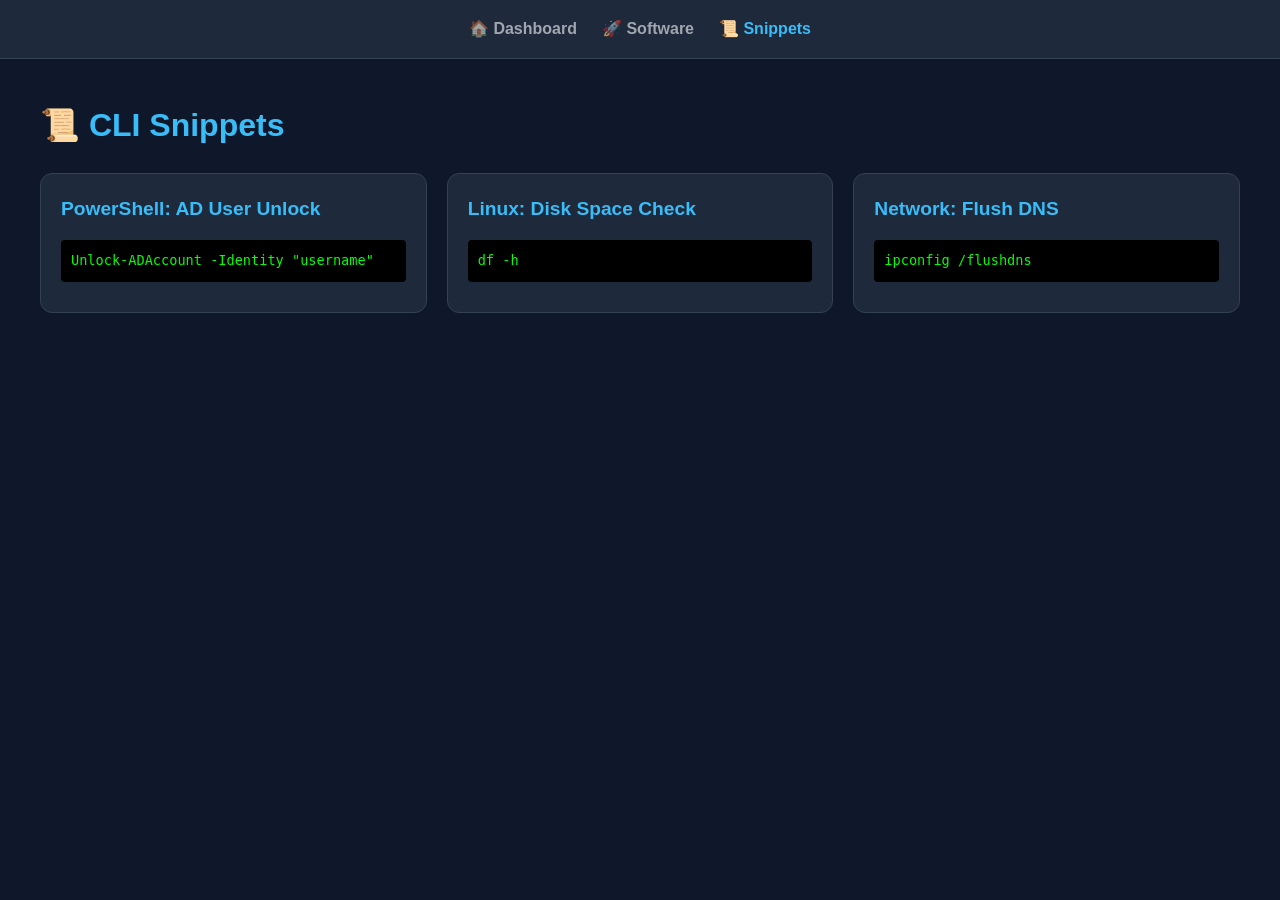
==== snippets.html @ 59f71ee3 "Baseline Websitestruktur" ====
<!DOCTYPE html>
<html lang="de">
<head>
    <meta charset="UTF-8">
    <title>Snippets | codebrib.dev</title>
    <link rel="stylesheet" href="assets/css/style.css">
</head>
<body>
    <div class="container">
        <h1>📜 CLI Snippets</h1>
        <div class="grid">
            <div class="card">
                <h2>PowerShell: AD User Unlock</h2>
                <code onclick="copyToClipboard('Unlock-ADAccount -Identity ')">Unlock-ADAccount -Identity "username"</code>
            </div>
            <div class="card">
                <h2>Linux: Disk Space Check</h2>
                <code onclick="copyToClipboard('df -h')">df -h</code>
            </div>
            <div class="card">
                <h2>Network: Flush DNS</h2>
                <code onclick="copyToClipboard('ipconfig /flushdns')">ipconfig /flushdns</code>
            </div>
        </div>
    </div>
    <script src="assets/js/navigation.js"></script>
    <script src="assets/js/tools.js"></script>
</body>
</html>
---- assets/css/style.css ----
:root {
    --bg: #0f172a;
    --card: #1e293b;
    --accent: #38bdf8;
    --text: #f8fafc;
    --subtext: #94a3b8;
    --win: #0078d4;
    --lin: #f15a24;
    --success: #10b981;
}

body {
    font-family: 'Segoe UI', Roboto, Helvetica, Arial, sans-serif;
    background: var(--bg);
    color: var(--text);
    margin: 0;
    padding: 0;
    line-height: 1.6;
}

.container {
    max-width: 1200px;
    margin: 0 auto;
    padding: 20px;
}

/* Navigation */
nav {
    display: flex;
    justify-content: center;
    gap: 25px;
    background: #1e293b;
    padding: 1rem;
    position: sticky;
    top: 0;
    z-index: 100;
    border-bottom: 1px solid #334155;
}

nav a {
    color: var(--text);
    text-decoration: none;
    font-weight: 600;
    opacity: 0.6;
    transition: 0.3s;
}

nav a:hover, nav a.active {
    opacity: 1;
    color: var(--accent);
}

/* Grid & Cards */
.grid {
    display: grid;
    grid-template-columns: repeat(auto-fit, minmax(300px, 1fr));
    gap: 20px;
    margin-top: 20px;
}

.card {
    background: var(--card);
    padding: 20px;
    border-radius: 12px;
    border: 1px solid #334155;
    transition: transform 0.2s;
}

.card:hover { transform: translateY(-3px); }

h1, h2 { color: var(--accent); }
h2 { font-size: 1.2rem; margin-top: 0; display: flex; align-items: center; gap: 10px; }

/* Buttons & Links */
.btn-list a {
    display: block;
    background: #334155;
    color: white;
    padding: 10px;
    margin: 8px 0;
    border-radius: 6px;
    text-decoration: none;
    font-size: 0.9rem;
}

.btn-list a:hover { background: var(--accent); color: var(--bg); font-weight: bold; }

code {
    background: #000;
    color: #0f0;
    padding: 10px;
    display: block;
    border-radius: 4px;
    font-family: 'Cascadia Code', monospace;
    font-size: 0.85rem;
    margin: 10px 0;
    cursor: pointer;
}

textarea {
    width: 100%;
    height: 150px;
    background: #0f172a;
    color: var(--accent);
    border: 1px solid #334155;
    padding: 10px;
    border-radius: 6px;
    font-family: monospace;
}

/* Tags für Betriebssysteme */
.tag {
    font-size: 0.65rem;
    padding: 2px 6px;
    border-radius: 4px;
    margin-left: 8px;
    vertical-align: middle;
    text-transform: uppercase;
    font-weight: bold;
}
.tag.win { background: var(--win); color: white; }
.tag.all { background: var(--success); color: white; }
.tag.lin { background: var(--lin); color: white; }

/* Input Styling für das Dashboard */
input[type="text"], input[type="number"] {
    outline: none;
}
input[type="text"]:focus, input[type="number"]:focus {
    border-color: var(--accent) !important;
}
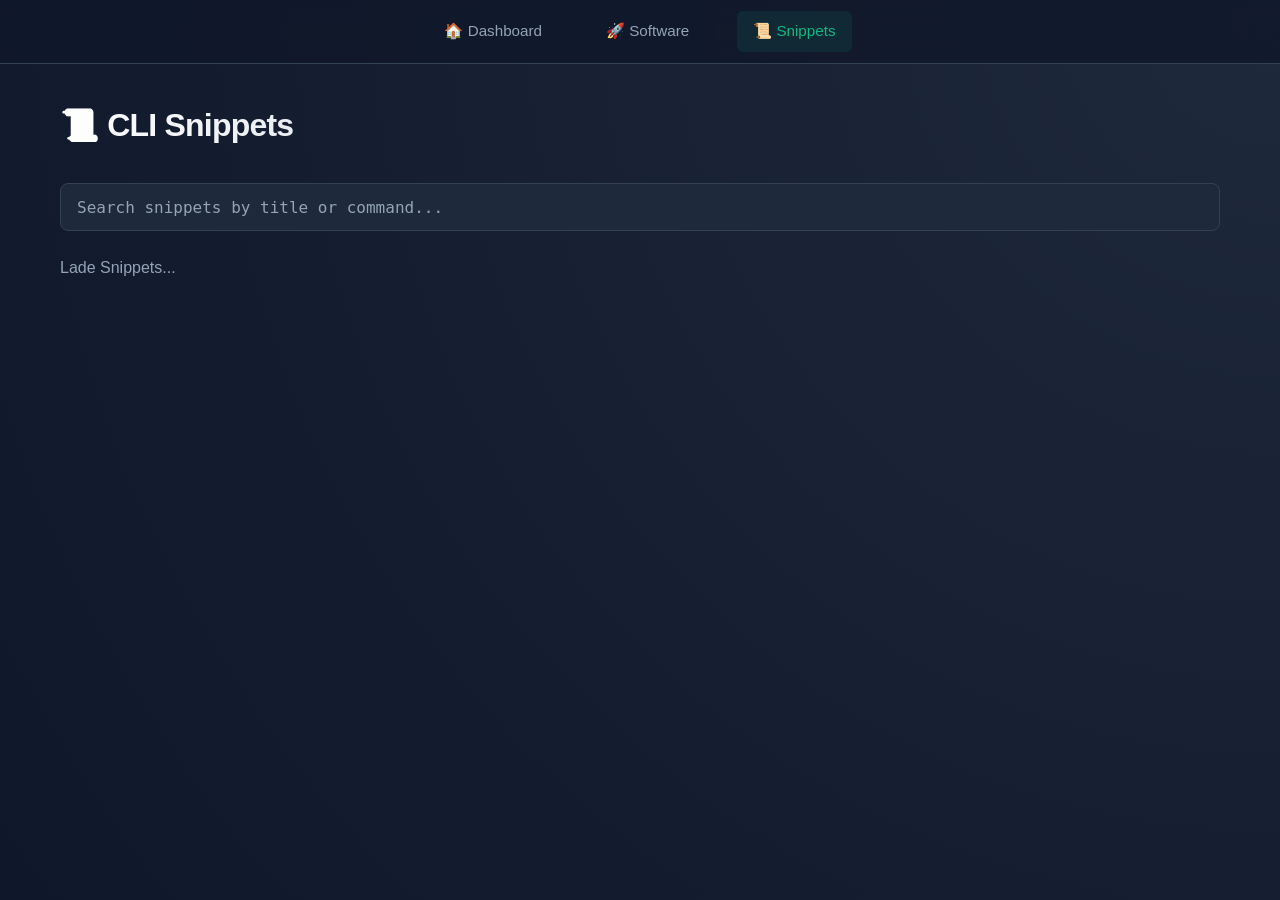
==== commit 8b6bfb08: "snippet search function" ====
--- a/snippets.html
+++ b/snippets.html
@@ -8,22 +8,15 @@
 <body>
     <div class="container">
         <h1>📜 CLI Snippets</h1>
-        <div class="grid">
-            <div class="card">
-                <h2>PowerShell: AD User Unlock</h2>
-                <code onclick="copyToClipboard('Unlock-ADAccount -Identity ')">Unlock-ADAccount -Identity "username"</code>
-            </div>
-            <div class="card">
-                <h2>Linux: Disk Space Check</h2>
-                <code onclick="copyToClipboard('df -h')">df -h</code>
-            </div>
-            <div class="card">
-                <h2>Network: Flush DNS</h2>
-                <code onclick="copyToClipboard('ipconfig /flushdns')">ipconfig /flushdns</code>
-            </div>
+        <input type="text" id="snippet-search" placeholder="Search snippets by title or command..." class="search-input">
+        <div id="snippets-grid" class="grid">
+            <p style="color: var(--subtext);">Lade Snippets...</p>
         </div>
     </div>
     <script src="assets/js/navigation.js"></script>
     <script src="assets/js/tools.js"></script>
+    <script>
+        document.addEventListener('DOMContentLoaded', () => loadLinks('snippets'));
+    </script>
 </body>
 </html>
--- a/assets/css/style.css
+++ b/assets/css/style.css
@@ -1,21 +1,31 @@
 :root {
     --bg: #0f172a;
-    --card: #1e293b;
-    --accent: #38bdf8;
+    --card-bg: #1e293b;
+    --card-border: #334155;
     --text: #f8fafc;
     --subtext: #94a3b8;
-    --win: #0078d4;
-    --lin: #f15a24;
-    --success: #10b981;
+    --accent: #10b981;
+    --accent-hover: #34d399;
+    --success: #22c55e;
+    --danger: #ef4444;
+    --nav-bg: rgba(15, 23, 42, 0.8);
+    --font-main: 'Inter', -apple-system, BlinkMacSystemFont, "Segoe UI", Roboto, sans-serif;
+}
+
+* {
+    box-sizing: border-box;
+    margin: 0;
+    padding: 0;
 }
 
 body {
-    font-family: 'Segoe UI', Roboto, Helvetica, Arial, sans-serif;
-    background: var(--bg);
+    background-color: var(--bg);
     color: var(--text);
-    margin: 0;
-    padding: 0;
+    font-family: var(--font-main);
     line-height: 1.6;
+    padding-top: 80px; /* Space for fixed nav */
+    background-image: radial-gradient(circle at top right, #1e293b, transparent);
+    min-height: 100vh;
 }
 
 .container {
@@ -24,108 +34,160 @@
     padding: 20px;
 }
 
+h1 {
+    font-size: 2rem;
+    font-weight: 800;
+    margin-bottom: 2rem;
+    background: linear-gradient(to right, #fff, var(--subtext));
+    -webkit-background-clip: text;
+    -webkit-text-fill-color: transparent;
+    letter-spacing: -0.025em;
+}
+
 /* Navigation */
 nav {
+    position: fixed;
+    top: 0;
+    left: 0;
+    right: 0;
+    height: 64px;
+    background: var(--nav-bg);
+    backdrop-filter: blur(12px);
+    border-bottom: 1px solid var(--card-border);
     display: flex;
+    align-items: center;
     justify-content: center;
-    gap: 25px;
-    background: #1e293b;
-    padding: 1rem;
-    position: sticky;
-    top: 0;
-    z-index: 100;
-    border-bottom: 1px solid #334155;
+    gap: 2rem;
+    z-index: 1000;
 }
 
 nav a {
-    color: var(--text);
+    color: var(--subtext);
     text-decoration: none;
-    font-weight: 600;
-    opacity: 0.6;
-    transition: 0.3s;
+    font-weight: 500;
+    font-size: 0.95rem;
+    transition: all 0.2s;
+    padding: 0.5rem 1rem;
+    border-radius: 6px;
 }
 
-nav a:hover, nav a.active {
-    opacity: 1;
+nav a:hover {
+    color: var(--text);
+    background: rgba(255, 255, 255, 0.05);
+}
+
+nav a.active {
     color: var(--accent);
+    background: rgba(16, 185, 129, 0.1);
 }
 
 /* Grid & Cards */
 .grid {
     display: grid;
-    grid-template-columns: repeat(auto-fit, minmax(300px, 1fr));
-    gap: 20px;
-    margin-top: 20px;
+    grid-template-columns: repeat(auto-fill, minmax(320px, 1fr));
+    gap: 1.5rem;
 }
 
 .card {
-    background: var(--card);
-    padding: 20px;
+    background: var(--card-bg);
+    border: 1px solid var(--card-border);
     border-radius: 12px;
-    border: 1px solid #334155;
-    transition: transform 0.2s;
+    padding: 1.5rem;
+    transition: transform 0.2s, border-color 0.2s, box-shadow 0.2s;
 }
 
-.card:hover { transform: translateY(-3px); }
+.card:hover {
+    transform: translateY(-4px);
+    border-color: var(--accent);
+    box-shadow: 0 10px 25px -5px rgba(0, 0, 0, 0.3);
+}
 
-h1, h2 { color: var(--accent); }
-h2 { font-size: 1.2rem; margin-top: 0; display: flex; align-items: center; gap: 10px; }
+.card h2 {
+    font-size: 1.1rem;
+    margin-bottom: 1.25rem;
+    display: flex;
+    align-items: center;
+    gap: 0.5rem;
+    color: var(--text);
+}
 
-/* Buttons & Links */
-.btn-list a {
-    display: block;
-    background: #334155;
+/* Form Elements */
+button {
+    font-family: inherit;
+    font-weight: 600;
+    border-radius: 6px;
+    cursor: pointer;
+    transition: filter 0.2s;
+}
+
+button:active {
+    transform: scale(0.98);
+}
+
+input, textarea {
+    width: 100%;
+    background: #0f172a;
+    border: 1px solid var(--card-border);
     color: white;
-    padding: 10px;
-    margin: 8px 0;
+    padding: 0.75rem;
     border-radius: 6px;
-    text-decoration: none;
+    font-family: 'JetBrains Mono', 'Fira Code', monospace;
     font-size: 0.9rem;
 }
 
-.btn-list a:hover { background: var(--accent); color: var(--bg); font-weight: bold; }
-
-code {
-    background: #000;
-    color: #0f0;
-    padding: 10px;
-    display: block;
-    border-radius: 4px;
-    font-family: 'Cascadia Code', monospace;
-    font-size: 0.85rem;
-    margin: 10px 0;
-    cursor: pointer;
+input:focus {
+    outline: none;
+    border-color: var(--accent);
 }
 
-textarea {
-    width: 100%;
-    height: 150px;
-    background: #0f172a;
+/* Search Input Specific */
+.search-input {
+    margin-bottom: 1.5rem;
+    padding: 0.85rem 1rem; /* Slightly larger padding */
+    font-size: 1rem;
+    border-radius: 8px;
+    background: var(--card-bg); /* Match card background */
+    border-color: var(--card-border);
+    color: var(--text);
+}
+.search-input::placeholder {
+    color: var(--subtext);
+}
+/* Snippets Specific */
+code {
+    display: block;
+    background: #000;
     color: var(--accent);
-    border: 1px solid #334155;
-    padding: 10px;
-    border-radius: 6px;
-    font-family: monospace;
+    padding: 1rem;
+    border-radius: 8px;
+    font-family: 'JetBrains Mono', monospace;
+    font-size: 0.85rem;
+    cursor: pointer;
+    position: relative;
+    border: 1px solid #1e293b;
+    overflow-x: auto;
 }
 
-/* Tags für Betriebssysteme */
-.tag {
-    font-size: 0.65rem;
-    padding: 2px 6px;
-    border-radius: 4px;
-    margin-left: 8px;
-    vertical-align: middle;
-    text-transform: uppercase;
+code:hover {
+    background: #0a0a0a;
+}
+
+/* Tags */
+.btn-list a {
+    display: block;
+    padding: 0.75rem;
+    background: #1e293b;
+    border: 1px solid var(--card-border);
+    margin-bottom: 0.5rem;
+    border-radius: 6px;
+    color: var(--text);
+    text-decoration: none;
+    font-size: 0.9rem;
+    transition: all 0.2s;
+}
+
+.btn-list a:hover {
+    background: var(--accent);
+    color: var(--bg);
     font-weight: bold;
-}
-.tag.win { background: var(--win); color: white; }
-.tag.all { background: var(--success); color: white; }
-.tag.lin { background: var(--lin); color: white; }
-
-/* Input Styling für das Dashboard */
-input[type="text"], input[type="number"] {
-    outline: none;
-}
-input[type="text"]:focus, input[type="number"]:focus {
-    border-color: var(--accent) !important;
 }
